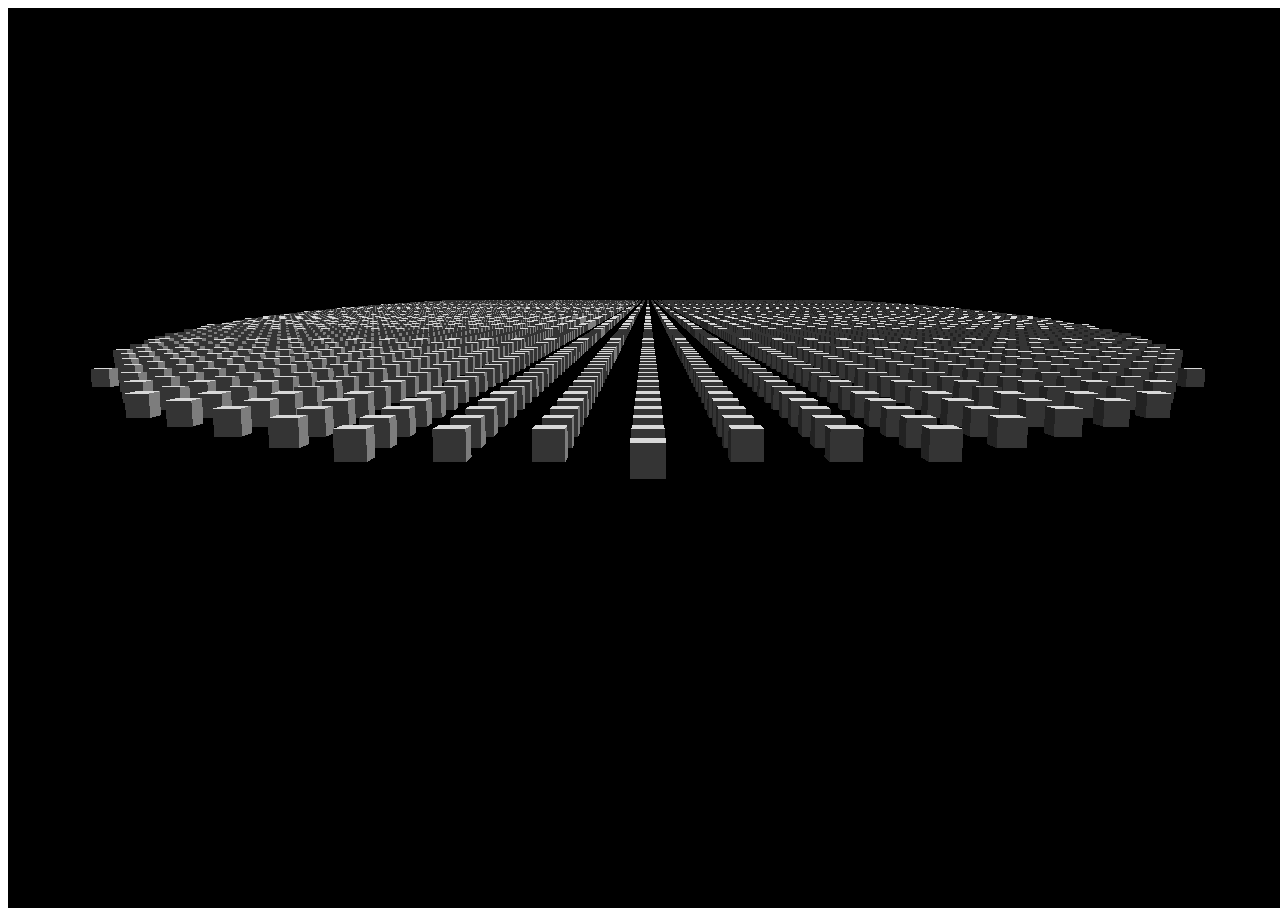
==== parabolahorizon.html @ c22c9a8e "add parabolahorizon" ====
﻿<!DOCTYPE html>
<html lang="ja">
<head>
<meta charset="utf-8">
<title>放物線の大陸</title>
<script src="js/three.min.js"></script>
<script src="js/OrbitControls.js"></script>
</head>
<body>
<div id="screen"></div>
<script>
(function() {

var a = 0.1;        // y = ax^2の係数
var iMax = 100;     // x方向の最大個数
var jMax = 300;     // y方向の最大個数
var size = 50;      // 立方体の一辺の長さ
var interval = 100; // 立方体の間隔

var screen = document.getElementById("screen");
var width = window.innerWidth, height = window.innerHeight;
var scene, renderer, camera, controls;
var fov = 45, aspect = width/height, near = 1, far = 100000;

init();
animate();

function init() {

	// シーン //
	scene = new THREE.Scene();

	// レンダラー //
	renderer = new THREE.WebGLRenderer();
	renderer.setSize( width, height );
	renderer.setClearColor( 0x000000 );
	screen.appendChild( renderer.domElement );

	// カメラ //
	camera = new THREE.PerspectiveCamera( fov, aspect, near, far );
	camera.up.set( 0, 0, 1 );

	// コントロール //
	controls = new THREE.OrbitControls( camera, renderer.domElement );

	// ライト //
	var light = new THREE.DirectionalLight( 0xffffff, 1 ); // 平行光源
	light.position.set( 0.5, -0.1, 1 );
	scene.add( light );

	var ambient = new THREE.AmbientLight( 0x222222 ); // 環境光源
	scene.add( ambient );

	// 立方体
	container = new THREE.Object3D();
	scene.add(container);

	var geometry = new THREE.Geometry();
	var meshItem = new THREE.Mesh(new THREE.BoxGeometry(size, size, size)); // 立方体個別の要素

	meshItem.position.z = 0;

	var x = y = 0;
	for(var i=0; i < iMax; i++) {

		x = (size + interval) * i;

		for(var j=Math.ceil(i*i*a); j <= jMax; j++) {

			y = (size + interval) * j;

			meshItem.position.x = x;
			meshItem.position.y = y;

			THREE.GeometryUtils.merge(geometry, meshItem);

			meshItem.position.x = -x;

			THREE.GeometryUtils.merge(geometry, meshItem);

		}

	}

	var mesh = new THREE.Mesh(
		geometry,
		new THREE.MeshLambertMaterial({ color: 0xcccccc })
	);

	container.add( mesh );

	scene.add( container );

	camera.position.set( 0, -(size+interval)*10, (size+interval)*1.5 );

}

function render() {

	renderer.render( scene, camera );

}

function animate() {

	requestAnimationFrame(animate);

	controls.update();
	render();

}

})();
</script>
</body>
</html>
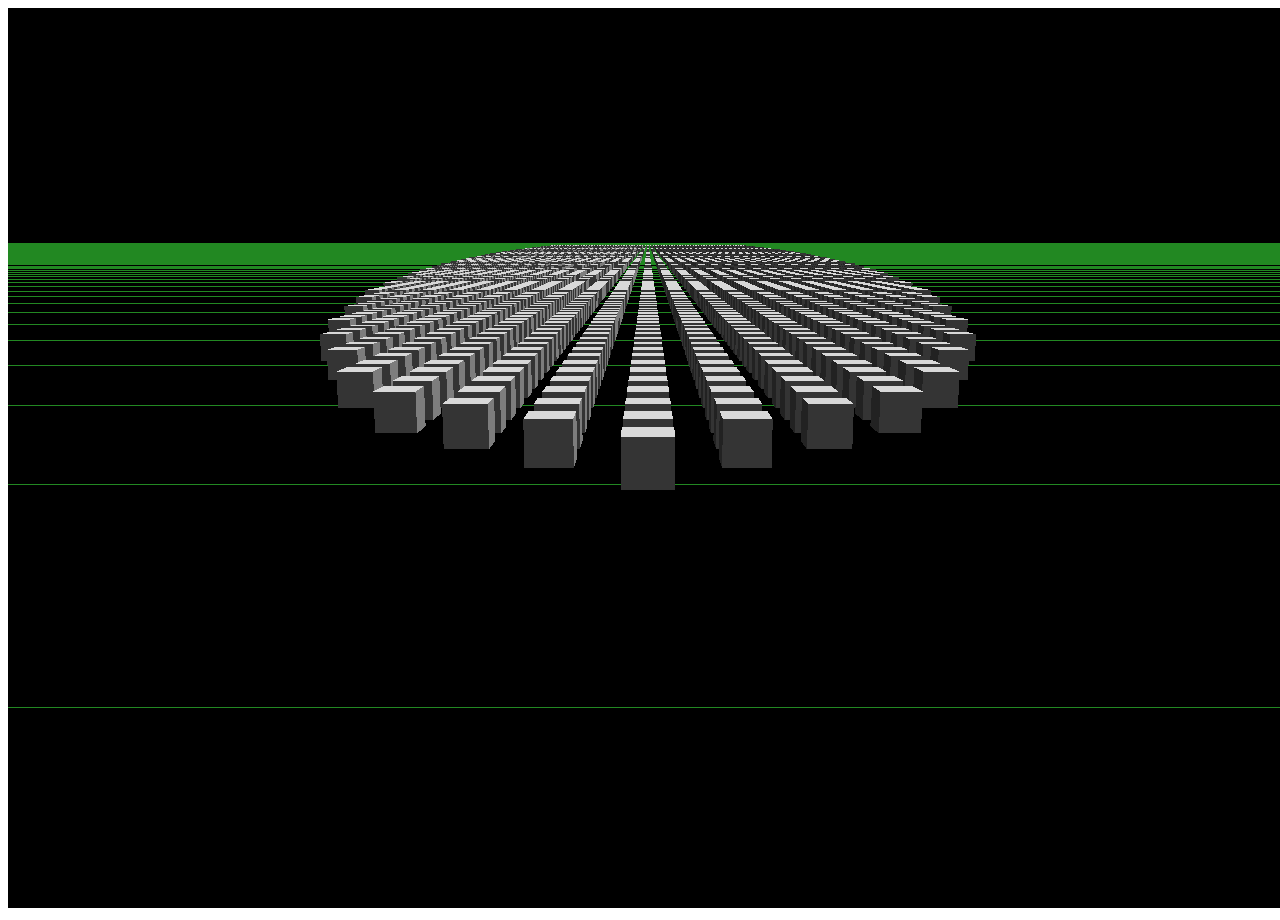
==== commit 5b52f899: "add ground grid" ====
--- a/parabolahorizon.html
+++ b/parabolahorizon.html
@@ -11,11 +11,11 @@
 <script>
 (function() {
 
-var a = 0.1;        // y = ax^2の係数
+var a = 0.3;        // y = ax^2の係数
 var iMax = 100;     // x方向の最大個数
-var jMax = 300;     // y方向の最大個数
+var jMax = 500;     // y方向の最大個数
 var size = 50;      // 立方体の一辺の長さ
-var interval = 100; // 立方体の間隔
+var interval = 50; // 立方体の間隔
 
 var screen = document.getElementById("screen");
 var width = window.innerWidth, height = window.innerHeight;
@@ -91,7 +91,14 @@
 
 	scene.add( container );
 
-	camera.position.set( 0, -(size+interval)*10, (size+interval)*1.5 );
+	camera.position.set( 0, -(size+interval)*10, (size+interval)*2 );
+
+	var grid = new THREE.GridHelper( 50000, 500 );
+	grid.setColors( 0x228822, 0x228822 );
+	grid.rotateX( Math.PI * 0.5 );
+	grid.position.z = - size * 0.5;
+	grid.position.y = 40000;
+	scene.add( grid );
 
 }
 
